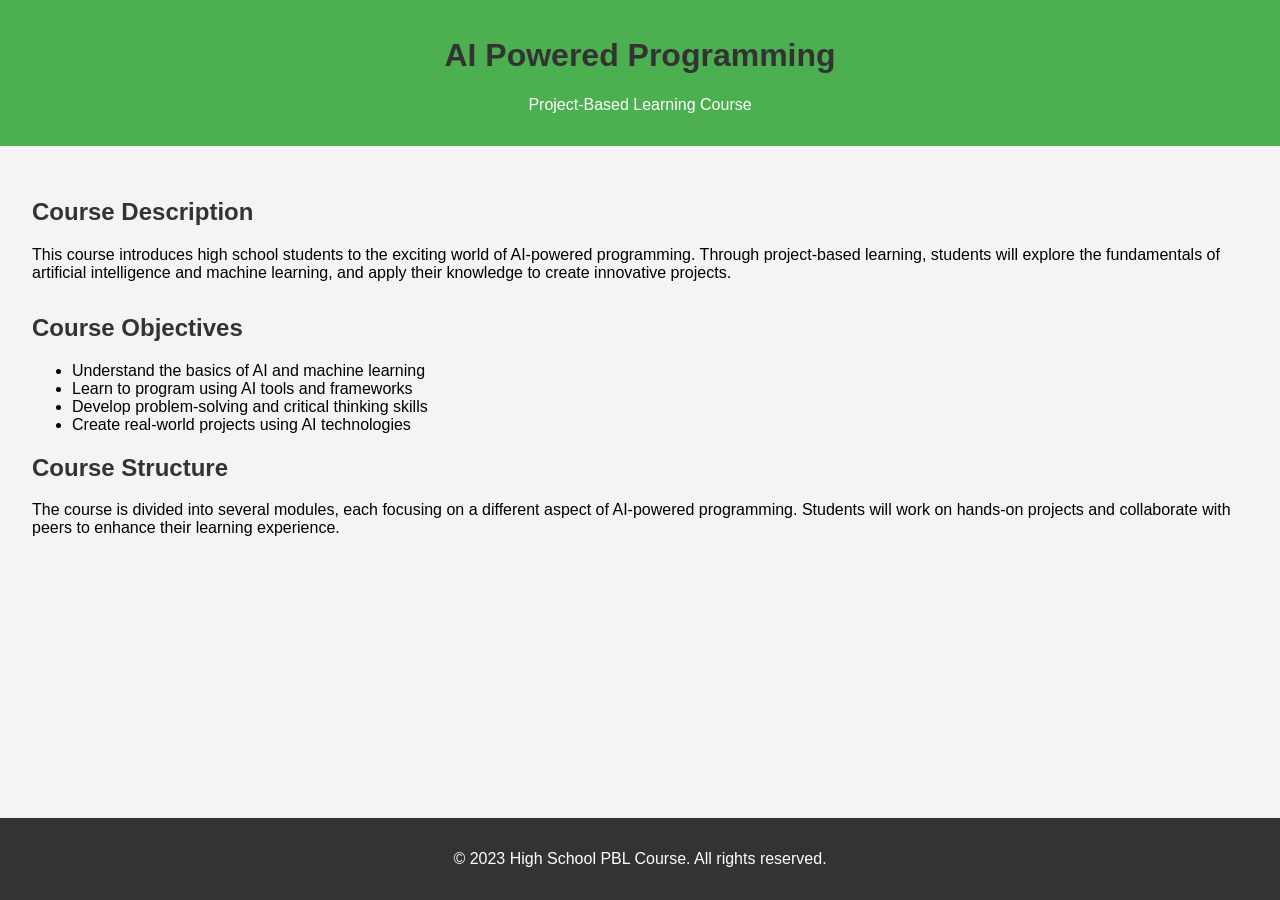
==== index.html @ d88e3644 "first save" ====
<!DOCTYPE html>
<html lang="en">
<head>
    <meta charset="UTF-8">
    <meta name="viewport" content="width=device-width, initial-scale=1.0">
    <title>AI Powered Programming - PBL Course</title>
    <style>
        body {
            font-family: Arial, sans-serif;
            margin: 0;
            padding: 0;
            background-color: #f4f4f4;
        }
        header {
            background-color: #4CAF50;
            color: white;
            padding: 1em 0;
            text-align: center;
        }
        .container {
            padding: 2em;
        }
        h1, h2 {
            color: #333;
        }
        .course-description {
            margin-bottom: 2em;
        }
        footer {
            background-color: #333;
            color: white;
            text-align: center;
            padding: 1em 0;
            position: fixed;
            width: 100%;
            bottom: 0;
        }
    </style>
</head>
<body>
    <header>
        <h1>AI Powered Programming</h1>
        <p>Project-Based Learning Course</p>
    </header>
    <div class="container">
        <section class="course-description">
            <h2>Course Description</h2>
            <p>This course introduces high school students to the exciting world of AI-powered programming. Through project-based learning, students will explore the fundamentals of artificial intelligence and machine learning, and apply their knowledge to create innovative projects.</p>
        </section>
        <section class="course-objectives">
            <h2>Course Objectives</h2>
            <ul>
                <li>Understand the basics of AI and machine learning</li>
                <li>Learn to program using AI tools and frameworks</li>
                <li>Develop problem-solving and critical thinking skills</li>
                <li>Create real-world projects using AI technologies</li>
            </ul>
        </section>
        <section class="course-structure">
            <h2>Course Structure</h2>
            <p>The course is divided into several modules, each focusing on a different aspect of AI-powered programming. Students will work on hands-on projects and collaborate with peers to enhance their learning experience.</p>
        </section>
    </div>
    <footer>
        <p>&copy; 2023 High School PBL Course. All rights reserved.</p>
    </footer>
</body>
</html>
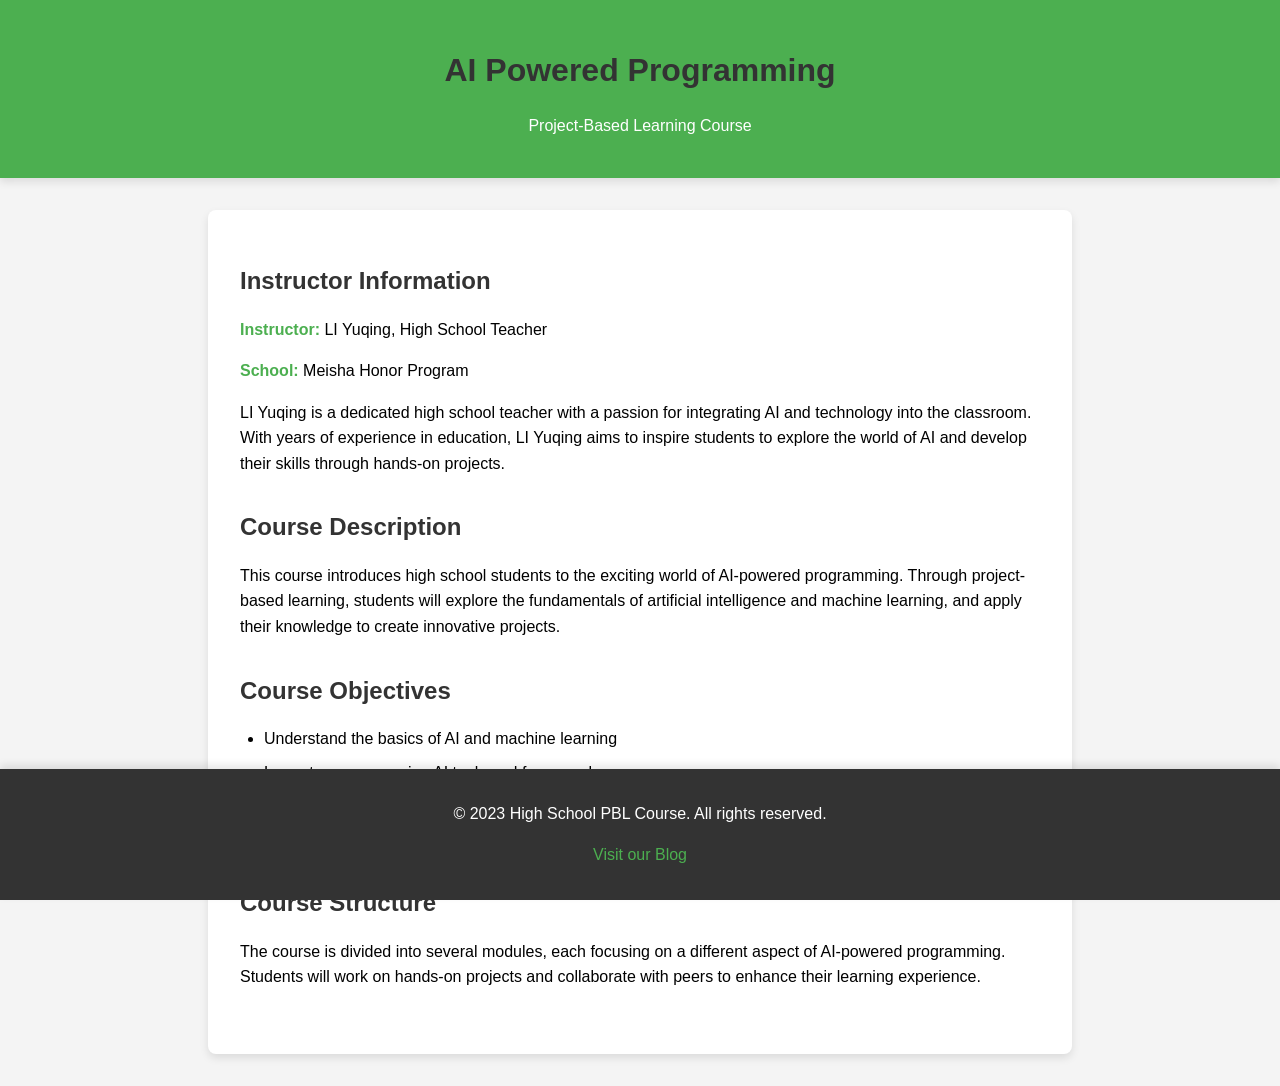
==== commit 0e53325a: "1st" ====
--- a/index.html
+++ b/index.html
@@ -3,39 +3,8 @@
 <head>
     <meta charset="UTF-8">
     <meta name="viewport" content="width=device-width, initial-scale=1.0">
-    <title>AI Powered Programming - PBL Course</title>
-    <style>
-        body {
-            font-family: Arial, sans-serif;
-            margin: 0;
-            padding: 0;
-            background-color: #f4f4f4;
-        }
-        header {
-            background-color: #4CAF50;
-            color: white;
-            padding: 1em 0;
-            text-align: center;
-        }
-        .container {
-            padding: 2em;
-        }
-        h1, h2 {
-            color: #333;
-        }
-        .course-description {
-            margin-bottom: 2em;
-        }
-        footer {
-            background-color: #333;
-            color: white;
-            text-align: center;
-            padding: 1em 0;
-            position: fixed;
-            width: 100%;
-            bottom: 0;
-        }
-    </style>
+    <title>Demo: AI Powered Programming - PBL Course</title>
+    <link rel="stylesheet" href="style.css">
 </head>
 <body>
     <header>
@@ -43,6 +12,12 @@
         <p>Project-Based Learning Course</p>
     </header>
     <div class="container">
+        <section class="instructor-info">
+            <h2>Instructor Information</h2>
+            <p><strong>Instructor:</strong> LI Yuqing, High School Teacher</p>
+            <p><strong>School:</strong> Meisha Honor Program</p>
+            <p>LI Yuqing is a dedicated high school teacher with a passion for integrating AI and technology into the classroom. With years of experience in education, LI Yuqing aims to inspire students to explore the world of AI and develop their skills through hands-on projects.</p>
+        </section>
         <section class="course-description">
             <h2>Course Description</h2>
             <p>This course introduces high school students to the exciting world of AI-powered programming. Through project-based learning, students will explore the fundamentals of artificial intelligence and machine learning, and apply their knowledge to create innovative projects.</p>
@@ -63,6 +38,7 @@
     </div>
     <footer>
         <p>&copy; 2023 High School PBL Course. All rights reserved.</p>
+        <p><a href="blog.html" style="color: #4CAF50; text-decoration: none;">Visit our Blog</a></p>
     </footer>
 </body>
 </html>
--- a/style.css
+++ b/style.css
@@ -0,0 +1,81 @@
+body {
+    font-family: 'Helvetica Neue', Arial, sans-serif;
+    margin: 0;
+    padding: 0;
+    background-color: #f4f4f4;
+    line-height: 1.6;
+}
+
+header {
+    background-color: #4CAF50;
+    color: white;
+    padding: 1.5em 0;
+    text-align: center;
+    box-shadow: 0 4px 8px rgba(0, 0, 0, 0.1);
+}
+
+.container {
+    padding: 2em;
+    max-width: 800px;
+    margin: 2em auto;
+    background-color: white;
+    box-shadow: 0 4px 8px rgba(0, 0, 0, 0.1);
+    border-radius: 8px;
+}
+
+h1, h2 {
+    color: #333;
+    margin-bottom: 0.5em;
+}
+
+.instructor-info, .course-description, .course-objectives, .course-structure {
+    margin-bottom: 2em;
+}
+
+ul {
+    padding-left: 1.5em;
+    list-style-type: disc;
+}
+
+li {
+    margin-bottom: 0.5em;
+}
+
+footer {
+    background-color: #333;
+    color: white;
+    text-align: center;
+    padding: 1em 0;
+    position: fixed;
+    width: 100%;
+    bottom: 0;
+    box-shadow: 0 -4px 8px rgba(0, 0, 0, 0.1);
+}
+
+p {
+    margin-bottom: 1em;
+}
+
+strong {
+    color: #4CAF50;
+}
+
+.blog-posts {
+    margin-bottom: 2em;
+}
+
+.post {
+    margin-bottom: 2em;
+    padding: 1em;
+    border: 1px solid #ddd;
+    border-radius: 8px;
+    background-color: #fafafa;
+}
+
+.post h3 {
+    margin-top: 0;
+}
+
+.post p {
+    margin-bottom: 0.5em;
+}
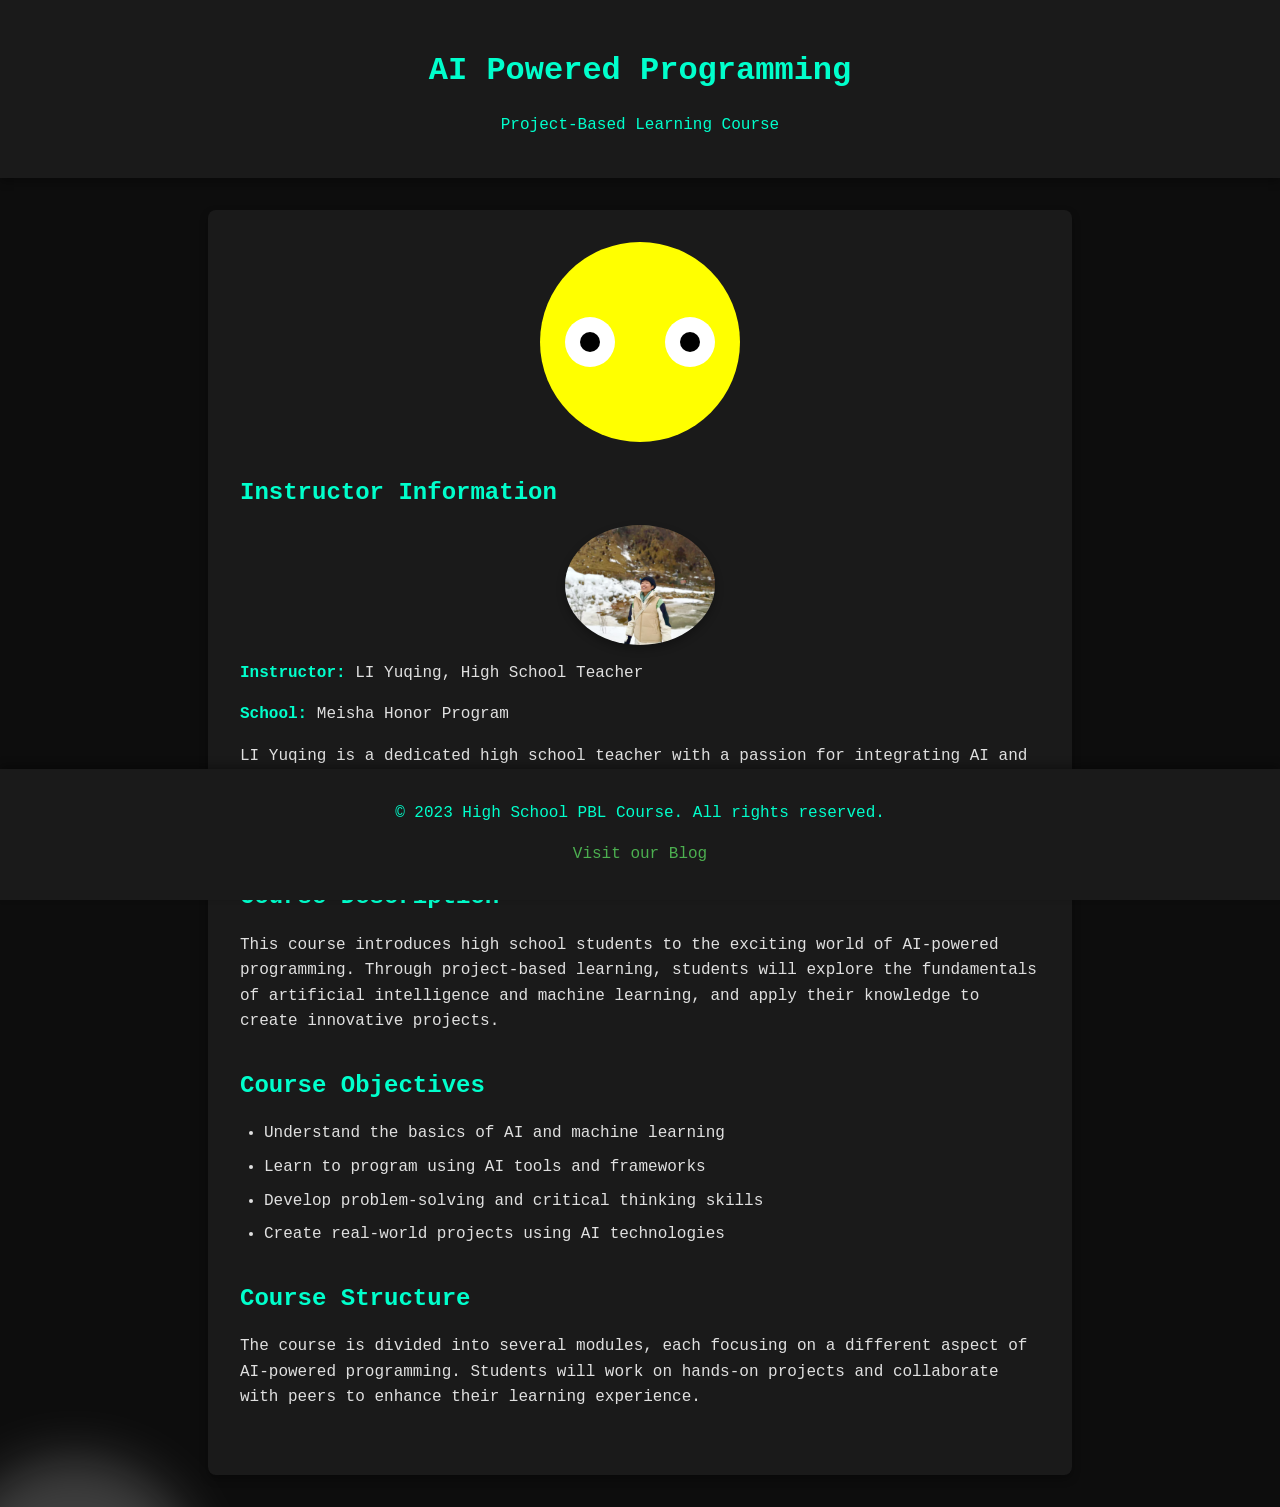
==== commit b4901a99: "2nd" ====
--- a/index.html
+++ b/index.html
@@ -12,8 +12,17 @@
         <p>Project-Based Learning Course</p>
     </header>
     <div class="container">
+        <div class="character">
+            <div class="eye" id="left-eye">
+                <div class="pupil" id="left-pupil"></div>
+            </div>
+            <div class="eye" id="right-eye">
+                <div class="pupil" id="right-pupil"></div>
+            </div>
+        </div>
         <section class="instructor-info">
             <h2>Instructor Information</h2>
+            <img src="myphoto.jpg" alt="LI Yuqing" style="width:150px; border-radius:50%; display:block; margin:0 auto;">
             <p><strong>Instructor:</strong> LI Yuqing, High School Teacher</p>
             <p><strong>School:</strong> Meisha Honor Program</p>
             <p>LI Yuqing is a dedicated high school teacher with a passion for integrating AI and technology into the classroom. With years of experience in education, LI Yuqing aims to inspire students to explore the world of AI and develop their skills through hands-on projects.</p>
@@ -36,9 +45,11 @@
             <p>The course is divided into several modules, each focusing on a different aspect of AI-powered programming. Students will work on hands-on projects and collaborate with peers to enhance their learning experience.</p>
         </section>
     </div>
+    <div class="spotlight"></div>
     <footer>
         <p>&copy; 2023 High School PBL Course. All rights reserved.</p>
         <p><a href="blog.html" style="color: #4CAF50; text-decoration: none;">Visit our Blog</a></p>
     </footer>
+<script src="script.js"></script>
 </body>
 </html>
--- a/style.css
+++ b/style.css
@@ -1,35 +1,47 @@
 body {
-    font-family: 'Helvetica Neue', Arial, sans-serif;
+    font-family: 'Courier New', Courier, monospace;
     margin: 0;
     padding: 0;
-    background-color: #f4f4f4;
+    background-color: #0d0d0d;
+    color: #e0e0e0;
     line-height: 1.6;
+    overflow: auto; /* Ensure the page is scrollable */
 }
 
 header {
-    background-color: #4CAF50;
-    color: white;
+    background-color: #1a1a1a;
+    color: #00ffcc;
     padding: 1.5em 0;
     text-align: center;
-    box-shadow: 0 4px 8px rgba(0, 0, 0, 0.1);
+    box-shadow: 0 4px 8px rgba(0, 0, 0, 0.3);
 }
 
 .container {
     padding: 2em;
     max-width: 800px;
     margin: 2em auto;
-    background-color: white;
-    box-shadow: 0 4px 8px rgba(0, 0, 0, 0.1);
+    background-color: #1a1a1a;
+    box-shadow: 0 4px 8px rgba(0, 0, 0, 0.3);
     border-radius: 8px;
 }
 
 h1, h2 {
-    color: #333;
+    color: #00ffcc;
     margin-bottom: 0.5em;
 }
 
 .instructor-info, .course-description, .course-objectives, .course-structure {
     margin-bottom: 2em;
+}
+
+.instructor-info img {
+    width: 120px;
+    height: 120px;
+    border-radius: 50%;
+    display: block;
+    margin: 0 auto 1em;
+    object-fit: cover;
+    box-shadow: 0 4px 8px rgba(0, 0, 0, 0.3);
 }
 
 ul {
@@ -42,14 +54,14 @@
 }
 
 footer {
-    background-color: #333;
-    color: white;
+    background-color: #1a1a1a;
+    color: #00ffcc;
     text-align: center;
     padding: 1em 0;
     position: fixed;
     width: 100%;
     bottom: 0;
-    box-shadow: 0 -4px 8px rgba(0, 0, 0, 0.1);
+    box-shadow: 0 -4px 8px rgba(0, 0, 0, 0.3);
 }
 
 p {
@@ -57,7 +69,16 @@
 }
 
 strong {
-    color: #4CAF50;
+    color: #00ffcc;
+}
+
+a {
+    color: #00ffcc;
+    text-decoration: none;
+}
+
+a:hover {
+    text-decoration: underline;
 }
 
 .blog-posts {
@@ -67,9 +88,9 @@
 .post {
     margin-bottom: 2em;
     padding: 1em;
-    border: 1px solid #ddd;
+    border: 1px solid #333;
     border-radius: 8px;
-    background-color: #fafafa;
+    background-color: #2c2c2c;
 }
 
 .post h3 {
@@ -79,3 +100,67 @@
 .post p {
     margin-bottom: 0.5em;
 }
+
+.button {
+    background-color: #00ffcc;
+    border: none;
+    color: #0d0d0d;
+    padding: 10px 20px;
+    text-align: center;
+    text-decoration: none;
+    display: inline-block;
+    font-size: 16px;
+    margin: 4px 2px;
+    cursor: pointer;
+    border-radius: 8px;
+    box-shadow: 0 0 10px #00ffcc, 0 0 20px #00ffcc, 0 0 30px #00ffcc;
+    transition: box-shadow 0.3s ease-in-out;
+}
+
+.button:hover {
+    box-shadow: 0 0 20px #00ffcc, 0 0 30px #00ffcc, 0 0 40px #00ffcc;
+}
+
+.character {
+    position: relative;
+    width: 200px;
+    height: 200px;
+    background-color: yellow;
+    border-radius: 50%;
+    margin: 0 auto 2em;
+    display: flex;
+    justify-content: space-around;
+    align-items: center;
+}
+
+.eye {
+    position: relative;
+    width: 50px;
+    height: 50px;
+    background-color: white;
+    border-radius: 50%;
+    display: flex;
+    justify-content: center;
+    align-items: center;
+}
+
+.pupil {
+    position: absolute;
+    width: 20px;
+    height: 20px;
+    background-color: black;
+    border-radius: 50%;
+}
+
+.spotlight {
+    position: fixed;
+    width: 150px;
+    height: 150px;
+    border-radius: 50%;
+    pointer-events: none;
+    box-shadow: 0 0 50px 50px rgba(255, 255, 255, 0.2);
+    transition: transform 0.1s ease-in-out;
+    mix-blend-mode: screen;
+    background: radial-gradient(circle, rgba(255, 255, 255, 0.8) 0%, rgba(255, 255, 255, 0) 70%);
+    z-index: 1000; /* Ensure the spotlight is above other elements */
+}
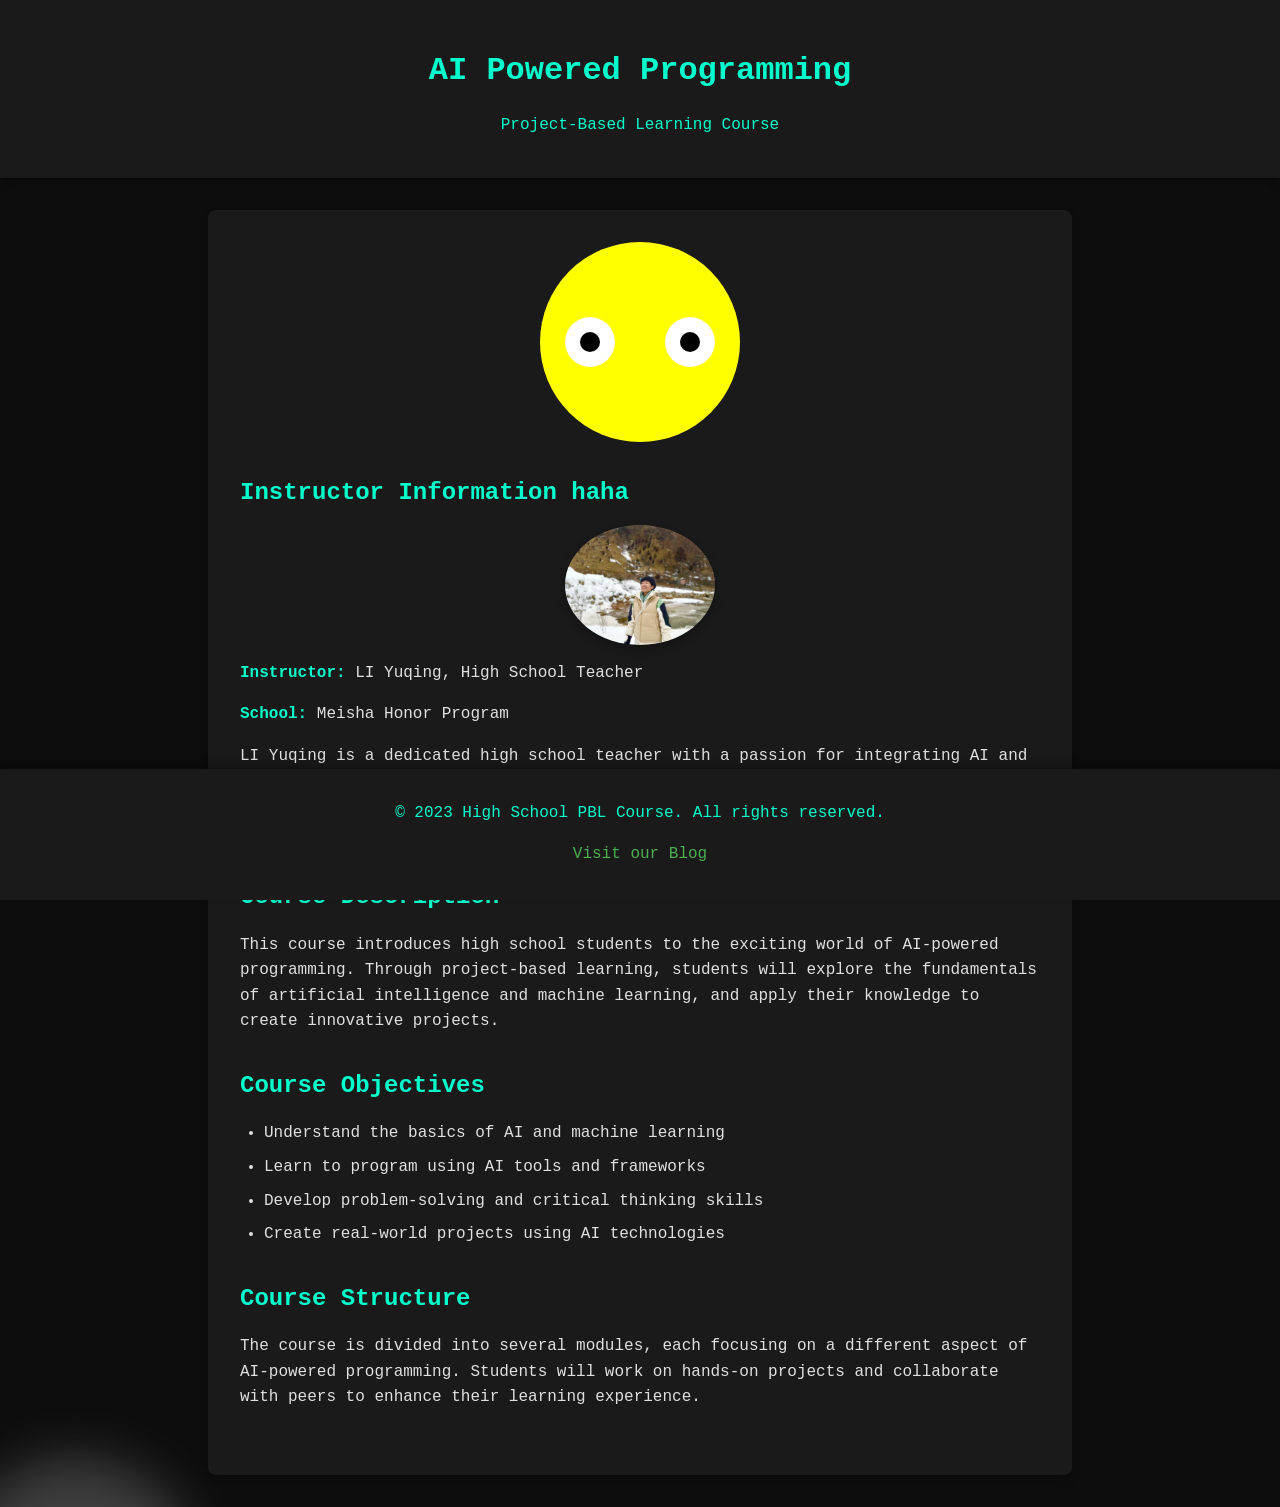
==== commit 90941be7: "test" ====
--- a/index.html
+++ b/index.html
@@ -21,7 +21,7 @@
             </div>
         </div>
         <section class="instructor-info">
-            <h2>Instructor Information</h2>
+            <h2>Instructor Information haha</h2>
             <img src="myphoto.jpg" alt="LI Yuqing" style="width:150px; border-radius:50%; display:block; margin:0 auto;">
             <p><strong>Instructor:</strong> LI Yuqing, High School Teacher</p>
             <p><strong>School:</strong> Meisha Honor Program</p>
